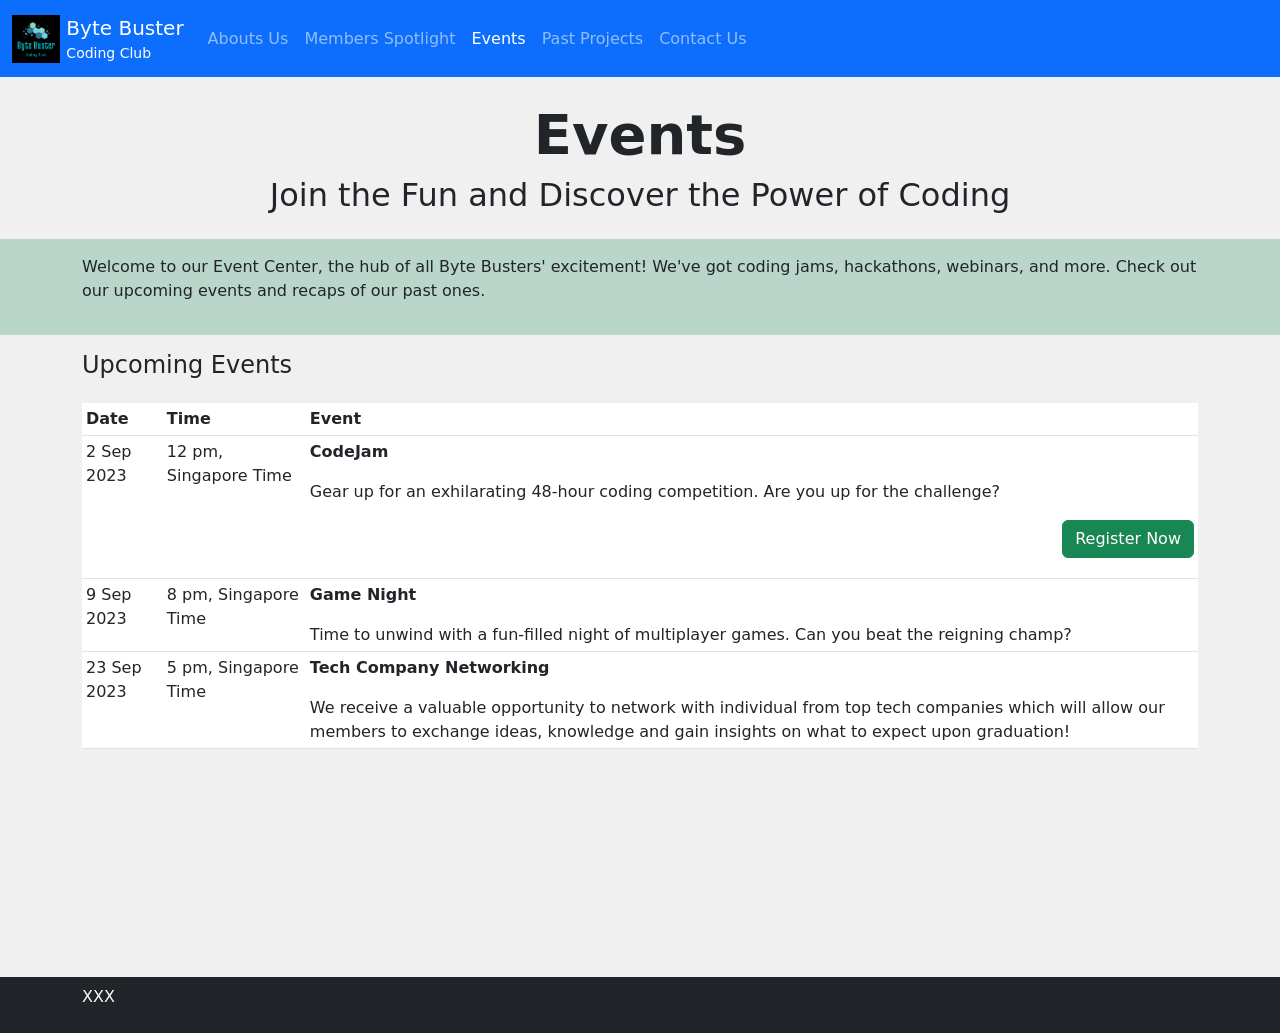
==== events.html @ 5b2becf0 "Lesson 9" ====
<!DOCTYPE html>
<html lang="en-SG">
<head>
  <meta charset="utf-8" />
  <meta name="viewport" content="width=device-width" />
  <title>Byte Buster Coding Club</title>
  <script src="script/jquery.min.js"></script>
  <script src="script/bootstrap.js"></script>
  <link href="script/bootstrap.css" rel="stylesheet" />
  <link href="script/events.css" rel="stylesheet" />
  <link href="img/favicon-bbcc.png" rel="icon" />
</head>
<body class="bg-secondary bg-opacity-10" style="min-width:320px">
  <header>
    <nav class="navbar navbar-dark navbar-expand-lg bg-primary">
      <div class="container-fluid">
        <a class="navbar-brand" href="index.html">
          <img src="img/logo-bbcc.png" alt="logo" class="d-inline-block" style="max-height:3rem">
          <span class="d-none d-sm-inline-block align-middle">Byte Buster<small class="d-block lh-xs fs-7">Coding Club</small></span>
        </a>
        <button class="navbar-toggler" type="button" data-bs-toggle="collapse" data-bs-target="#navlinks"><span class="navbar-toggler-icon"></span></button>
        <div class="collapse navbar-collapse" id="navlinks">
          <ul class="navbar-nav mr-auto mb-2 mb-lg-0">
            <li class="nav-item"><a class="nav-link" href="aboutus.html">Abouts Us</a></li>
            <li class="nav-item"><a class="nav-link" href="memberspotlight.html">Members Spotlight</a></li>
            <li class="nav-item"><a class="nav-link active" href="events.html">Events</a></li>
            <li class="nav-item"><a class="nav-link" href="projects.html">Past Projects</a></li>
            <li class="nav-item"><a class="nav-link" href="contacts.html">Contact Us</a></li>
          </ul>
        </div>
      </div>
    </nav>
  </header>
  <!-- Here the main container where students should code -->
  <article class="min-vh-100">
    <!-- Banner Region -->
    <div id="banner"></div>
    <!-- Page Header -->
    <div class="container pt-4 py-3">
      <h1 class="text-center fw-bold display-4">Events</h1>
      <h2 class="text-center fw-normal">Join the Fun and Discover the Power of Coding</h2>
    </div>
    <!-- Leading Text -->
    <div class="py-3 bg-success bg-opacity-25">
      <div class="container">
        <p>Welcome to our Event Center, the hub of all Byte Busters' excitement! We've got coding jams, hackathons, webinars, and more. Check out our upcoming events and recaps of our past ones.</p>
      </div>
    </div>
    <!-- Key section -->
    <div class="container py-3 pb-4">
      <h3 class="h4 pb-3">Upcoming Events</h3>

      <!-- Add the class needed to make, A striped table, A table with borders & A different shade of colour on hover -->
      <table class="table table-sm">
        <thead>
          <tr>
            <th>Date</th>
            <th>Time</th>
            <th>Event</th>
          </tr>
        </thead>

        <tbody>
          <tr>
            <td>2 Sep 2023</td>
            <td>12 pm, Singapore Time</td>
            <td>
              <div class="fw-bold">
                CodeJam
              </div>
              <div class="pt-3">
                Gear up for an exhilarating 48-hour coding competition. Are you up for the challenge?
              </div>
              <div class="pt-3 pb-3 text-right">
                <button type="button" class="btn btn-success">Register Now</button>
              </div>
            </td>
          </tr>
          <tr>
            <td>9 Sep 2023</td>
            <td>8 pm, Singapore Time</td>
            <td>
              <div class="fw-bold">
                Game Night
              </div>
              <div class="pt-3">
                Time to unwind with a fun-filled night of multiplayer games. Can you beat the reigning champ?
              </div>

            </td>
          </tr>
          <tr>
            <td>23 Sep 2023</td>
            <td>5 pm, Singapore Time</td>
            <td>
              <div class="fw-bold">
                Tech Company Networking
              </div>
              <div class="pt-3">
                We receive a valuable opportunity to network with individual from top tech companies which will allow our members to exchange ideas, knowledge and gain insights on what to expect upon graduation!
              </div>
            </td>
          </tr>
        </tbody>

        <!-- Record 1 Details
              2 Sep 2023
              12 pm, Singapore Time
              CodeJam - Gear up for an exhilarating 48-hour coding competition. Are you up for the challenge?
        -->
        <!-- Record 2 Details
              9 Sep 2023
              8 pm, Singapore Time
              Game Night - Time to unwind with a fun-filled night of multiplayer games. Can you beat the reigning champ?
        -->
        <!-- Record 3 Details
              23 Sep 2023
              5 pm, Singapore Time
              Tech Company Networking - We receive a valuable opportunity to network with individual from top tech companies which will allow our members to exchange ideas, knowledge and gain insights on what to expect upon graduation!
        -->
      </table>

      <!-- Create a second table for past events -->
      <!-- Record 1 Details
            22 Apr 2023
            12 pm, Singapore Time
            AI Seminar - We explored the intriguing world of artificial intelligence with a guest speaker from XYZ Tech.
      -->
      <!-- Record 2 Details
            27 May 2023
            3 pm, Singapore Time
            Learn with ByteBusters: Web Developement Workshop - Our skilled members conducted an informative workshop on the basics of HTML, CSS, and JavaScript.
      -->
      <!-- Record 3 Details
            5 June  2023
            6 pm, Singapore Time
            Code with Heart - Our members provided coding workshops to under priviledge youths
      -->
      <!-- Record 4 Details
            18 June 2023
            8 pm, Singapore Time
            What's Coding? - Our members did a school-wide promotion on what is coding and the usage of coding in our daily lifes, we also talk aobut the different career path one may choose to take!
      -->
      <!-- Record 5 Details
            29 June 2023
            2 pm, Singapore Time
            Bonding Session - Our members organised an annual coding & chilling session which allowed current members and as well alumni to network and also get to know one another better!
      -->

    </div>
  </article>
  <!-- End of coding region -->
  <footer class="bg-dark text-light">
    <div class="container py-2 pb-4">XXX</div>
  </footer>
</body>
</html>
---- script/events.css ----
/* Events */
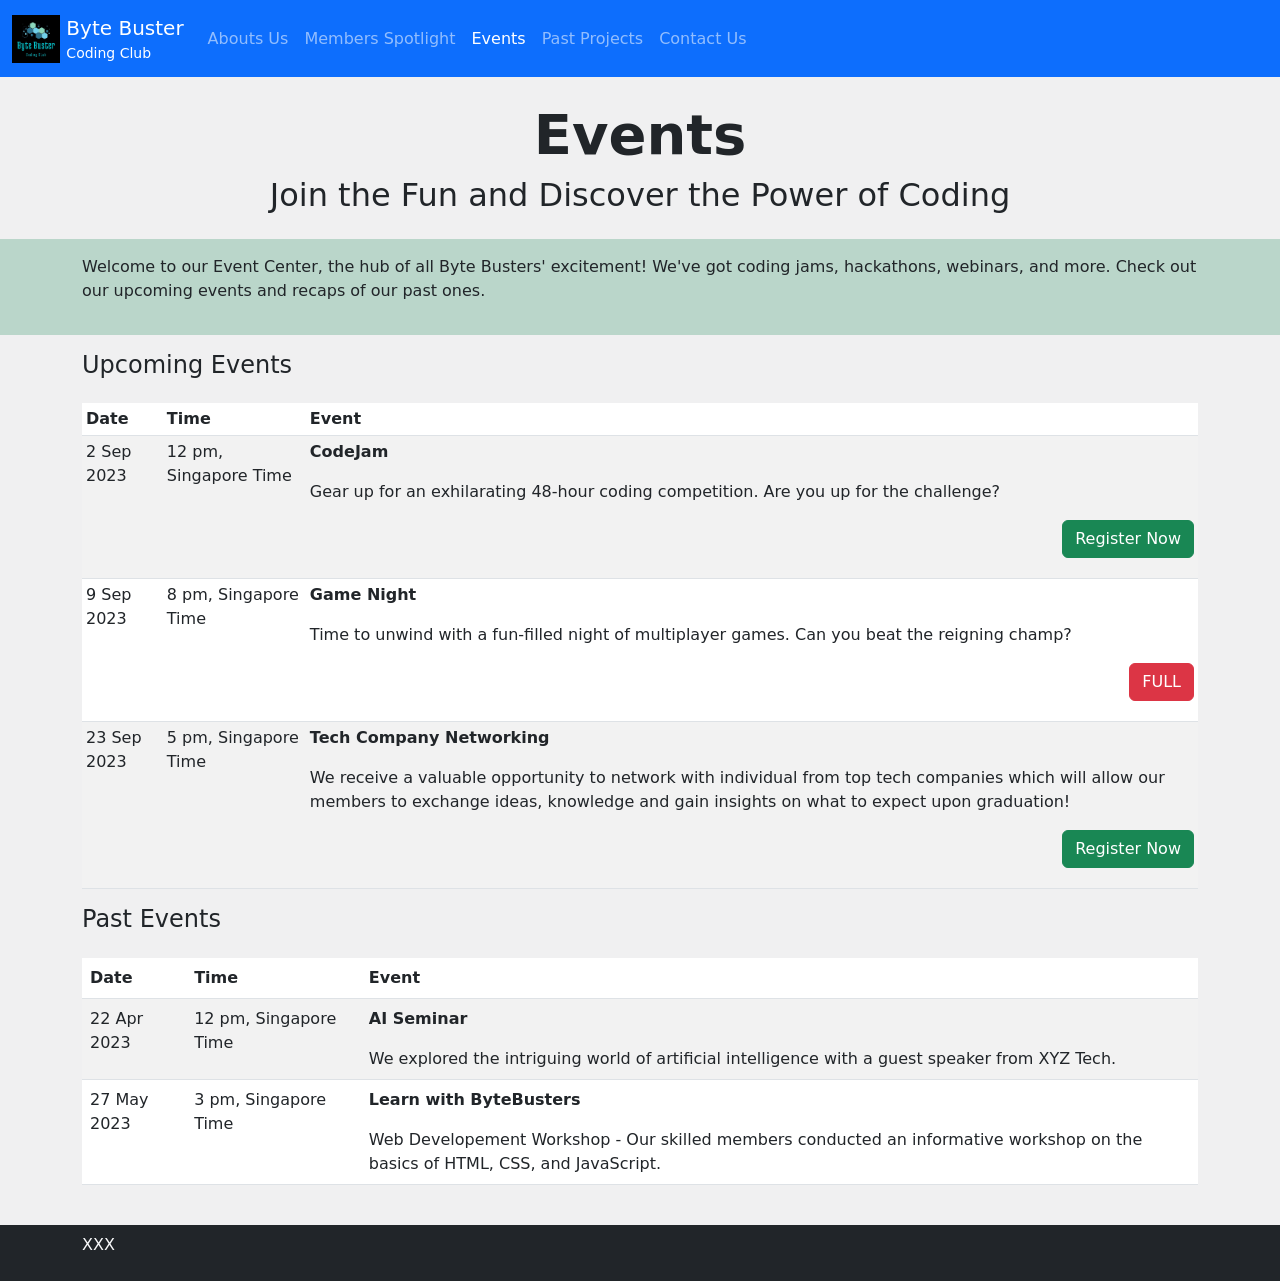
==== commit d6e786cd: "3/11/24" ====
--- a/events.html
+++ b/events.html
@@ -51,7 +51,7 @@
       <h3 class="h4 pb-3">Upcoming Events</h3>
 
       <!-- Add the class needed to make, A striped table, A table with borders & A different shade of colour on hover -->
-      <table class="table table-sm">
+      <table class="table table-sm table-striped">
         <thead>
           <tr>
             <th>Date</th>
@@ -86,6 +86,9 @@
               <div class="pt-3">
                 Time to unwind with a fun-filled night of multiplayer games. Can you beat the reigning champ?
               </div>
+              <div class="pt-3 pb-3 text-right">
+                <button type="button" class="btn btn-danger">FULL</button>
+              </div>
 
             </td>
           </tr>
@@ -99,26 +102,53 @@
               <div class="pt-3">
                 We receive a valuable opportunity to network with individual from top tech companies which will allow our members to exchange ideas, knowledge and gain insights on what to expect upon graduation!
               </div>
+              <div class="pt-3 pb-3 text-right">
+                <button type="button" class="btn btn-success">Register Now</button>
+              </div>
+            </td>
+          </tr>
+        </tbody>
+      </table>
+
+      <h4 class="h4 pb-3">Past Events</h4>
+
+      <table class="table table-striped">
+
+        <thead>
+          <th>Date</th>
+          <th>Time</th>
+          <th>Event</th>
+        </thead>
+
+        <tbody>
+          <tr>
+            <td>22 Apr 2023</td>
+            <td>12 pm, Singapore Time</td>
+            <td>
+              <div class="fw-bold">
+                AI Seminar
+              </div>
+              <div class="pt-3">
+                We explored the intriguing world of artificial intelligence with a guest speaker from XYZ Tech.
+              </div>
+            </td>
+          </tr>
+          <tr>
+            <td>27 May 2023</td>
+            <td>3 pm, Singapore Time</td>
+            <td>
+              <div class="fw-bold">
+                Learn with ByteBusters
+              </div>
+              <div class="pt-3">
+                Web Developement Workshop - Our skilled members conducted an informative workshop on the basics of HTML, CSS, and JavaScript.
+              </div>
             </td>
           </tr>
         </tbody>
 
-        <!-- Record 1 Details
-              2 Sep 2023
-              12 pm, Singapore Time
-              CodeJam - Gear up for an exhilarating 48-hour coding competition. Are you up for the challenge?
-        -->
-        <!-- Record 2 Details
-              9 Sep 2023
-              8 pm, Singapore Time
-              Game Night - Time to unwind with a fun-filled night of multiplayer games. Can you beat the reigning champ?
-        -->
-        <!-- Record 3 Details
-              23 Sep 2023
-              5 pm, Singapore Time
-              Tech Company Networking - We receive a valuable opportunity to network with individual from top tech companies which will allow our members to exchange ideas, knowledge and gain insights on what to expect upon graduation!
-        -->
       </table>
+
 
       <!-- Create a second table for past events -->
       <!-- Record 1 Details
